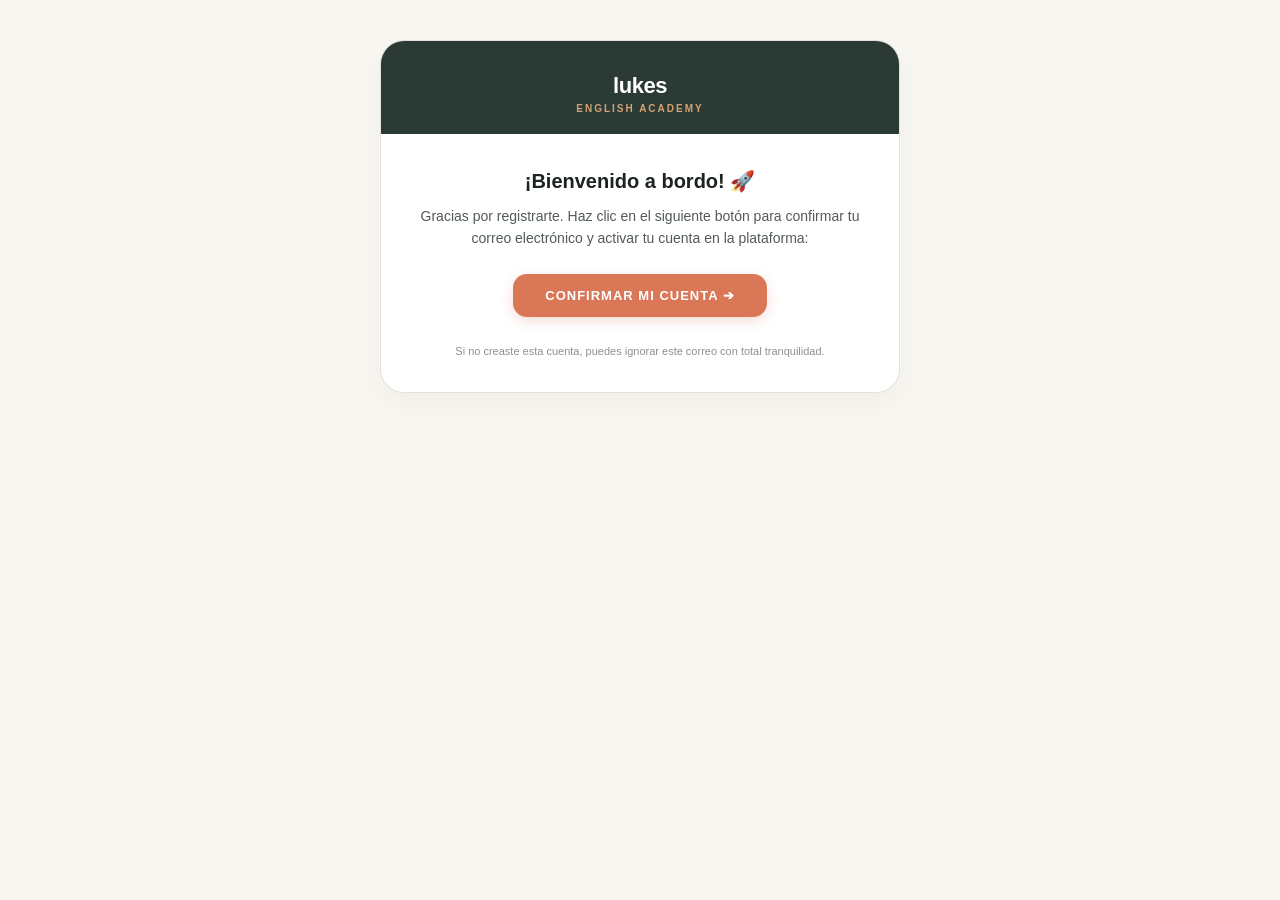
==== verification.html @ b5220744 "Add files via upload First try" ====
<!DOCTYPE html>
<html lang="es">
<head>
    <meta charset="UTF-8">
    <title>Confirma tu cuenta - Lukes English Academy</title>
</head>
<body style="margin: 0; padding: 0; background-color: #f8f6f0; font-family: 'Helvetica Neue', Helvetica, Arial, sans-serif; color: #2d312e;">
    <table border="0" cellpadding="0" cellspacing="0" width="100%" style="table-layout: fixed;">
        <tr>
            <td align="center" style="padding: 40px 10px;">
                <table border="0" cellpadding="0" cellspacing="0" width="100%" style="max-width: 520px; background-color: #ffffff; border-radius: 24px; border: 1px solid #e5e0d8; box-shadow: 0 10px 25px rgba(0,0,0,0.03); overflow: hidden;">
                    <!-- Header -->
                    <tr>
                        <td align="center" style="padding: 32px 30px 20px 30px; background-color: #2b3a35;">
                            <h1 style="margin: 0; font-size: 22px; font-weight: 800; color: #ffffff; letter-spacing: -0.5px;">lukes</h1>
                            <p style="margin: 4px 0 0 0; font-size: 10px; font-weight: 700; color: #d4a373; text-transform: uppercase; letter-spacing: 2px;">ENGLISH ACADEMY</p>
                        </td>
                    </tr>
                    <!-- Body -->
                    <tr>
                        <td style="padding: 35px 32px; text-align: center;">
                            <h2 style="margin: 0 0 12px 0; font-size: 20px; font-weight: 700; color: #1c2321;">¡Bienvenido a bordo! 🚀</h2>
                            <p style="margin: 0 0 24px 0; font-size: 14px; line-height: 1.6; color: #525b56;">
                                Gracias por registrarte. Haz clic en el siguiente botón para confirmar tu correo electrónico y activar tu cuenta en la plataforma:
                            </p>
                            <a href="{{ .ConfirmationURL }}" target="_blank" style="display: inline-block; background-color: #d97757; color: #ffffff; text-decoration: none; font-size: 13px; font-weight: 700; text-transform: uppercase; letter-spacing: 1px; padding: 14px 32px; border-radius: 14px; box-shadow: 0 4px 12px rgba(217, 119, 87, 0.25);">
                                Confirmar mi Cuenta ➔
                            </a>
                            <p style="margin: 28px 0 0 0; font-size: 11px; color: #8a938e;">
                                Si no creaste esta cuenta, puedes ignorar este correo con total tranquilidad.
                            </p>
                        </td>
                    </tr>
                </table>
            </td>
        </tr>
    </table>
</body>
</html>
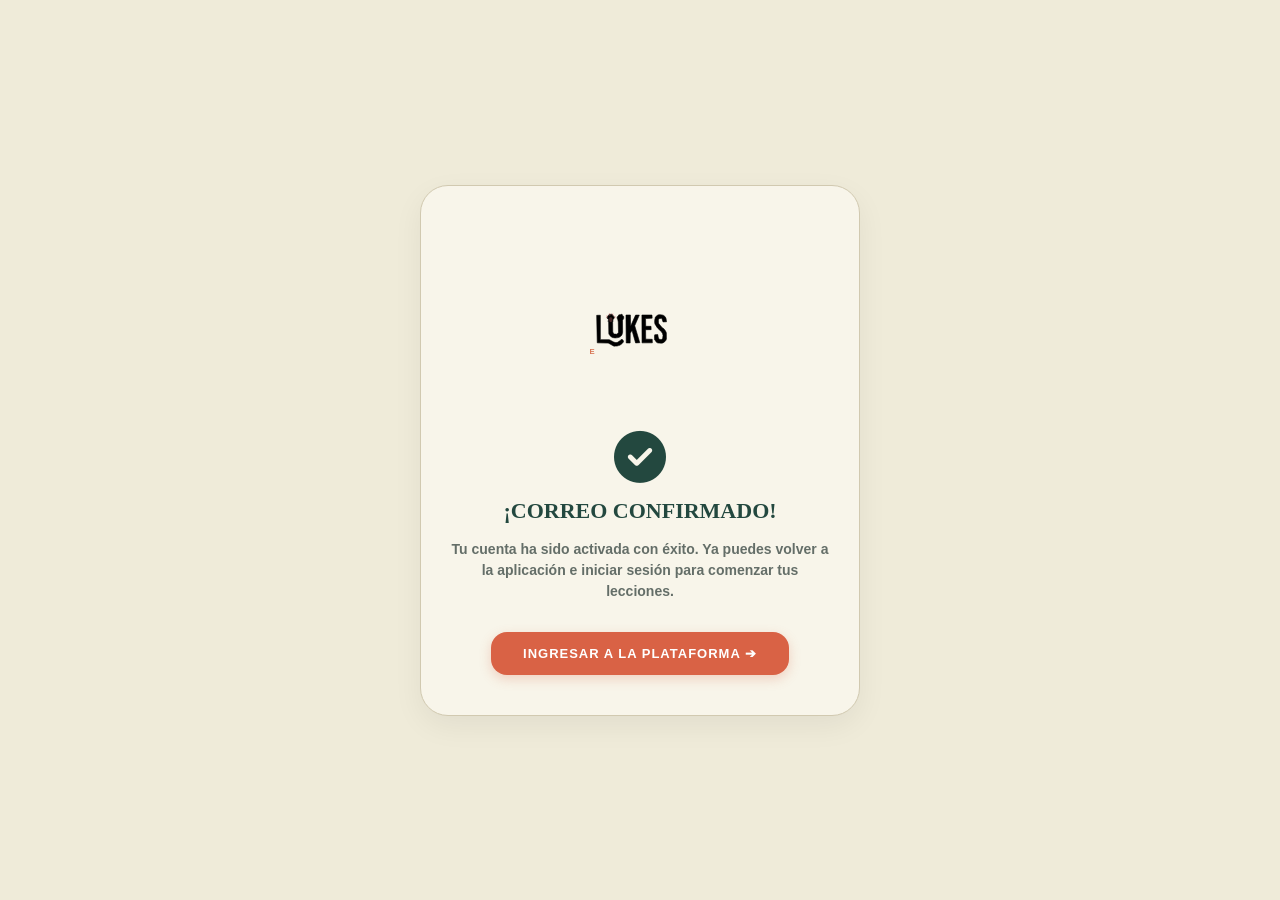
==== commit fdbe8857: "140926 Updated the verification email template to include a success message and improved styling." ====
--- a/verification.html
+++ b/verification.html
@@ -2,38 +2,120 @@
 <html lang="es">
 <head>
     <meta charset="UTF-8">
-    <title>Confirma tu cuenta - Lukes English Academy</title>
+    <meta name="viewport" content="width=device-width, initial-scale=1.0">
+    <title>¡Cuenta Verificada! - Lukes English Academy</title>
+    
+    <link rel="preconnect" href="https://fonts.googleapis.com">
+    <link rel="preconnect" href="https://fonts.gstatic.com" crossorigin>
+    <link href="https://fonts.googleapis.com/css2?family=Comfortaa:wght@700&family=Afacad+Flux:wght@400;600;700&display=swap" rel="stylesheet">
+    <link rel="stylesheet" href="https://cdnjs.cloudflare.com/ajax/libs/font-awesome/6.5.1/css/all.min.css">
+    
+    <!-- Mismos colores neutros y mate de Lukes Academy -->
+    <style>
+        :root {
+            --bg-main: #efebd9;
+            --bg-card: #f8f5ea;
+            --bg-subcard: #e5dfcb;
+            --text-main: #1d2522;
+            --text-muted: #646e68;
+            --border-color: #d1c9b0;
+            --accent-orange: #d96245;
+            --accent-green: #23483f;
+        }
+
+        * { box-sizing: border-box; }
+
+        body {
+            font-family: 'Afacad Flux', 'Segoe UI', sans-serif;
+            background-color: var(--bg-main);
+            color: var(--text-main);
+            display: flex;
+            justify-content: center;
+            align-items: center;
+            min-height: 100vh;
+            margin: 0;
+            padding: 20px;
+            user-select: none;
+        }
+
+        .success-card {
+            background-color: var(--bg-card);
+            border: 1px solid var(--border-color);
+            padding: 40px 30px;
+            border-radius: 28px;
+            box-shadow: 0 10px 30px rgba(0, 0, 0, 0.06);
+            text-align: center;
+            max-width: 440px;
+            width: 100%;
+            display: flex;
+            flex-direction: column;
+            align-items: center;
+            gap: 15px;
+        }
+
+        .logo-img {
+            max-width: 180px;
+            height: auto;
+            margin-bottom: 10px;
+        }
+
+        .icon-check {
+            font-size: 52px;
+            color: var(--accent-green);
+        }
+
+        h1 {
+            font-family: 'Comfortaa', cursive;
+            margin: 0;
+            font-size: 22px;
+            font-weight: 900;
+            color: var(--accent-green);
+            text-transform: uppercase;
+        }
+
+        p {
+            color: var(--text-muted);
+            font-size: 14px;
+            line-height: 1.5;
+            margin: 0;
+            font-weight: 600;
+        }
+
+        .btn-return {
+            display: inline-block;
+            margin-top: 15px;
+            padding: 14px 32px;
+            background-color: var(--accent-orange);
+            color: white;
+            text-decoration: none;
+            border-radius: 16px;
+            font-weight: 800;
+            font-size: 13px;
+            text-transform: uppercase;
+            letter-spacing: 1px;
+            box-shadow: 0 4px 12px rgba(217, 98, 69, 0.25);
+            transition: transform 0.2s, background-color 0.2s;
+        }
+
+        .btn-return:hover {
+            transform: scale(1.03);
+            background-color: #c8533b;
+        }
+    </style>
 </head>
-<body style="margin: 0; padding: 0; background-color: #f8f6f0; font-family: 'Helvetica Neue', Helvetica, Arial, sans-serif; color: #2d312e;">
-    <table border="0" cellpadding="0" cellspacing="0" width="100%" style="table-layout: fixed;">
-        <tr>
-            <td align="center" style="padding: 40px 10px;">
-                <table border="0" cellpadding="0" cellspacing="0" width="100%" style="max-width: 520px; background-color: #ffffff; border-radius: 24px; border: 1px solid #e5e0d8; box-shadow: 0 10px 25px rgba(0,0,0,0.03); overflow: hidden;">
-                    <!-- Header -->
-                    <tr>
-                        <td align="center" style="padding: 32px 30px 20px 30px; background-color: #2b3a35;">
-                            <h1 style="margin: 0; font-size: 22px; font-weight: 800; color: #ffffff; letter-spacing: -0.5px;">lukes</h1>
-                            <p style="margin: 4px 0 0 0; font-size: 10px; font-weight: 700; color: #d4a373; text-transform: uppercase; letter-spacing: 2px;">ENGLISH ACADEMY</p>
-                        </td>
-                    </tr>
-                    <!-- Body -->
-                    <tr>
-                        <td style="padding: 35px 32px; text-align: center;">
-                            <h2 style="margin: 0 0 12px 0; font-size: 20px; font-weight: 700; color: #1c2321;">¡Bienvenido a bordo! 🚀</h2>
-                            <p style="margin: 0 0 24px 0; font-size: 14px; line-height: 1.6; color: #525b56;">
-                                Gracias por registrarte. Haz clic en el siguiente botón para confirmar tu correo electrónico y activar tu cuenta en la plataforma:
-                            </p>
-                            <a href="{{ .ConfirmationURL }}" target="_blank" style="display: inline-block; background-color: #d97757; color: #ffffff; text-decoration: none; font-size: 13px; font-weight: 700; text-transform: uppercase; letter-spacing: 1px; padding: 14px 32px; border-radius: 14px; box-shadow: 0 4px 12px rgba(217, 119, 87, 0.25);">
-                                Confirmar mi Cuenta ➔
-                            </a>
-                            <p style="margin: 28px 0 0 0; font-size: 11px; color: #8a938e;">
-                                Si no creaste esta cuenta, puedes ignorar este correo con total tranquilidad.
-                            </p>
-                        </td>
-                    </tr>
-                </table>
-            </td>
-        </tr>
-    </table>
+<body>
+    <div class="success-card">
+        <!-- Logo de la Academia -->
+        <img src="assets/lukes-academy-logo.svg" class="logo-img" alt="Lukes English Academy">
+        
+        <i class="fa-solid fa-circle-check icon-check"></i>
+        <h1>¡Correo Confirmado!</h1>
+        <p>Tu cuenta ha sido activada con éxito. Ya puedes volver a la aplicación e iniciar sesión para comenzar tus lecciones.</p>
+        
+        <!-- Enlace de regreso directo a GitHub Pages -->
+        <a href="https://rgadeat0212.github.io/lukes.vocabulary/" class="btn-return">
+            Ingresar a la Plataforma ➔
+        </a>
+    </div>
 </body>
-</html>+</html>
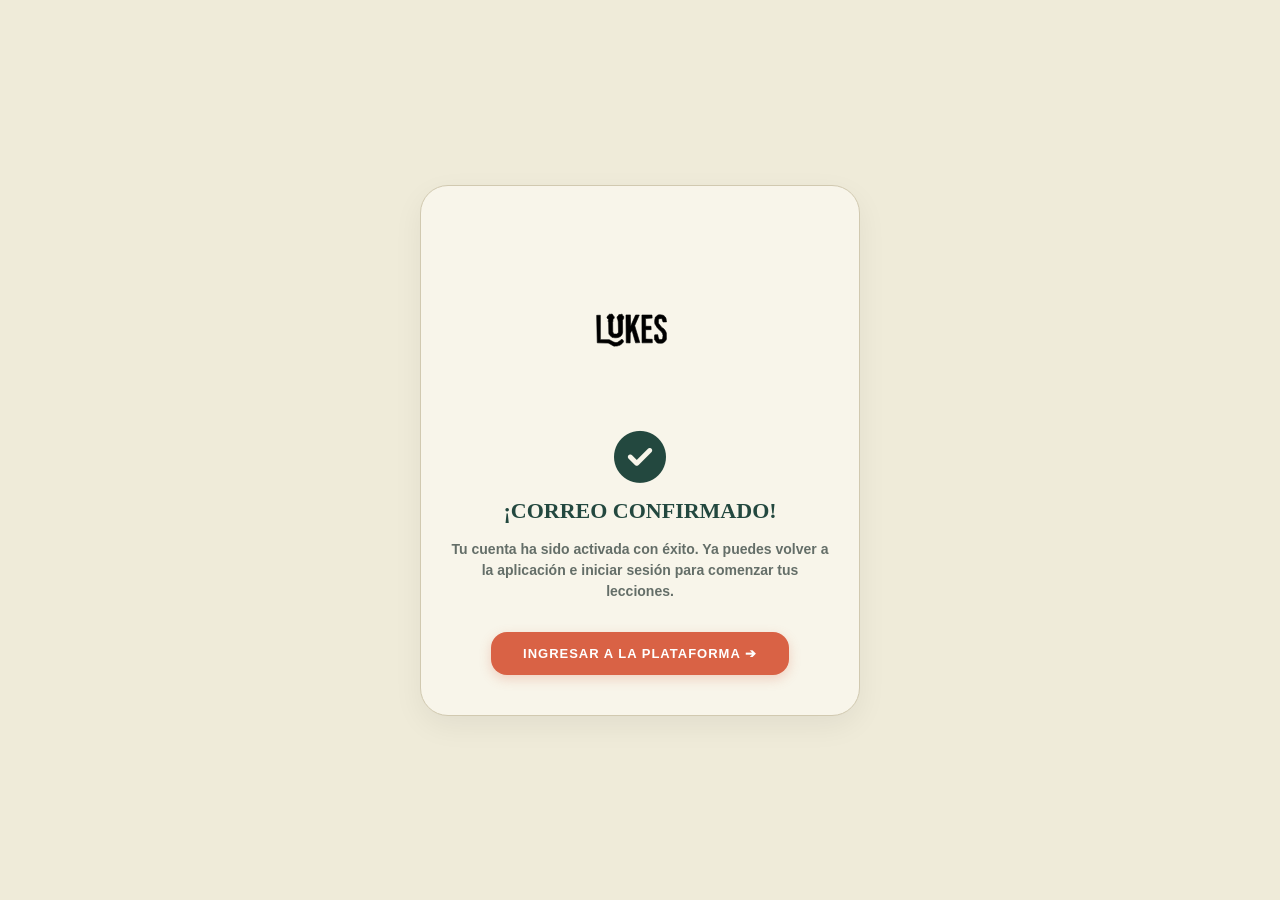
==== commit c0f5bbe9: "200926" ====
--- a/verification.html
+++ b/verification.html
@@ -10,7 +10,6 @@
     <link href="https://fonts.googleapis.com/css2?family=Comfortaa:wght@700&family=Afacad+Flux:wght@400;600;700&display=swap" rel="stylesheet">
     <link rel="stylesheet" href="https://cdnjs.cloudflare.com/ajax/libs/font-awesome/6.5.1/css/all.min.css">
     
-    <!-- Mismos colores neutros y mate de Lukes Academy -->
     <style>
         :root {
             --bg-main: #efebd9;
